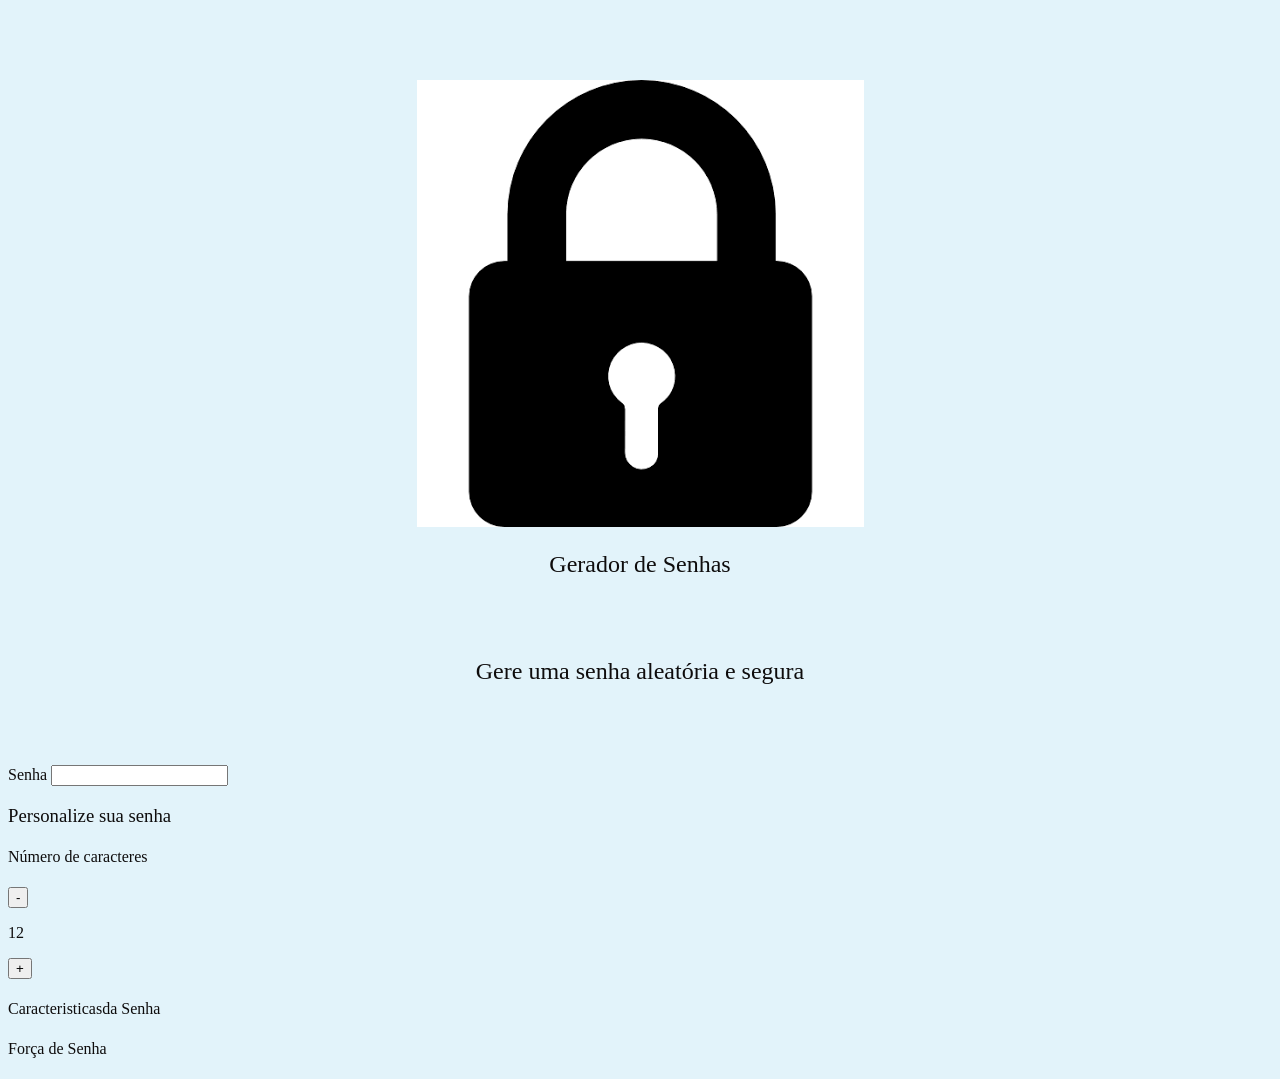
==== index.html @ 0f3dcfeb "27/07" ====
<!DOCTYPE html>
<html lang="pt-br">
<head>
<meta charset="UTF-8">
<meta name="viewport" content="width=device-width, initial-scale=1.0">
<title>Gerador de Senhas</title>
<link rel="stylesheet" href="style.css">
</head>
<body>
   <section class="conteudo">
    <div class="conteudo-titulo">
        <img src="cadeado.png" alt="cadeado fechado">
        <h1 class="titulo-principal">Gerador de Senhas</h1>
        <h2 class="titulo-secundario">Gere uma senha aleatória e segura</h2>
    </div>
    
    <div class="conteudo-senha">
        <label for="senha">Senha</label>
        <input name="senha" type="text" id="campo-senha">
    </div>
    <div class="parametro"></div>
        <h3 class="parametro-titulo">Personalize sua senha</h3>
        <div class="parametro-coluna__senha">
            <div class="parametro-senha">
                <h4 class="parametro-senha__titulo">Número de caracteres</h4>
                <div class="parametro-senha-botoes">
                    <button class="parametro-senha__botao">-</button>
                    <p class="parametro-senha__texto">12</p>
                    <button class="parametro-senha__botao">+</button>
                </div>
            </div> 
            <div class="parametro-senha">
        <h4 class="parametro-senha__titulo">Caracteristicasda Senha</h4>
        </div>
        <div class="parametro-senha">
            <h4 class="parametro-senha__titulo">Força de Senha</h4>
        </div>
       </div>
    </div>
   </section>
</body>
</html>
---- style.css ----
@import url('https://fonts.googleapis.com/css2?family=Roboto:ital,wght@0,100..900;1,100..900&display=swap');

:root{
    --branco: rgb(14, 12, 12);
    --cor-de-fundo: #dff2fae1;
    --fundo-de-senha: #162E93;
    --fundo-texto: #1A1953;
    --borda: #080616;
    --fonte:"Roboto", sans-serif;

}
*{
    font-weight:400;
}
body{
    color: var(--branco);
    background-color: var(--cor-de-fundo);
    font-family: var(--roboto)
}
.titulo-princial{
    font-family: var(--fonte);
    font-size: 32px;
}
.titulo-secundario{
    font-size: 24px;
    text-align: center;
    margin: 80px;
}
.conteudo-titulo{
    text-align: center;
    margin: 80px;
}
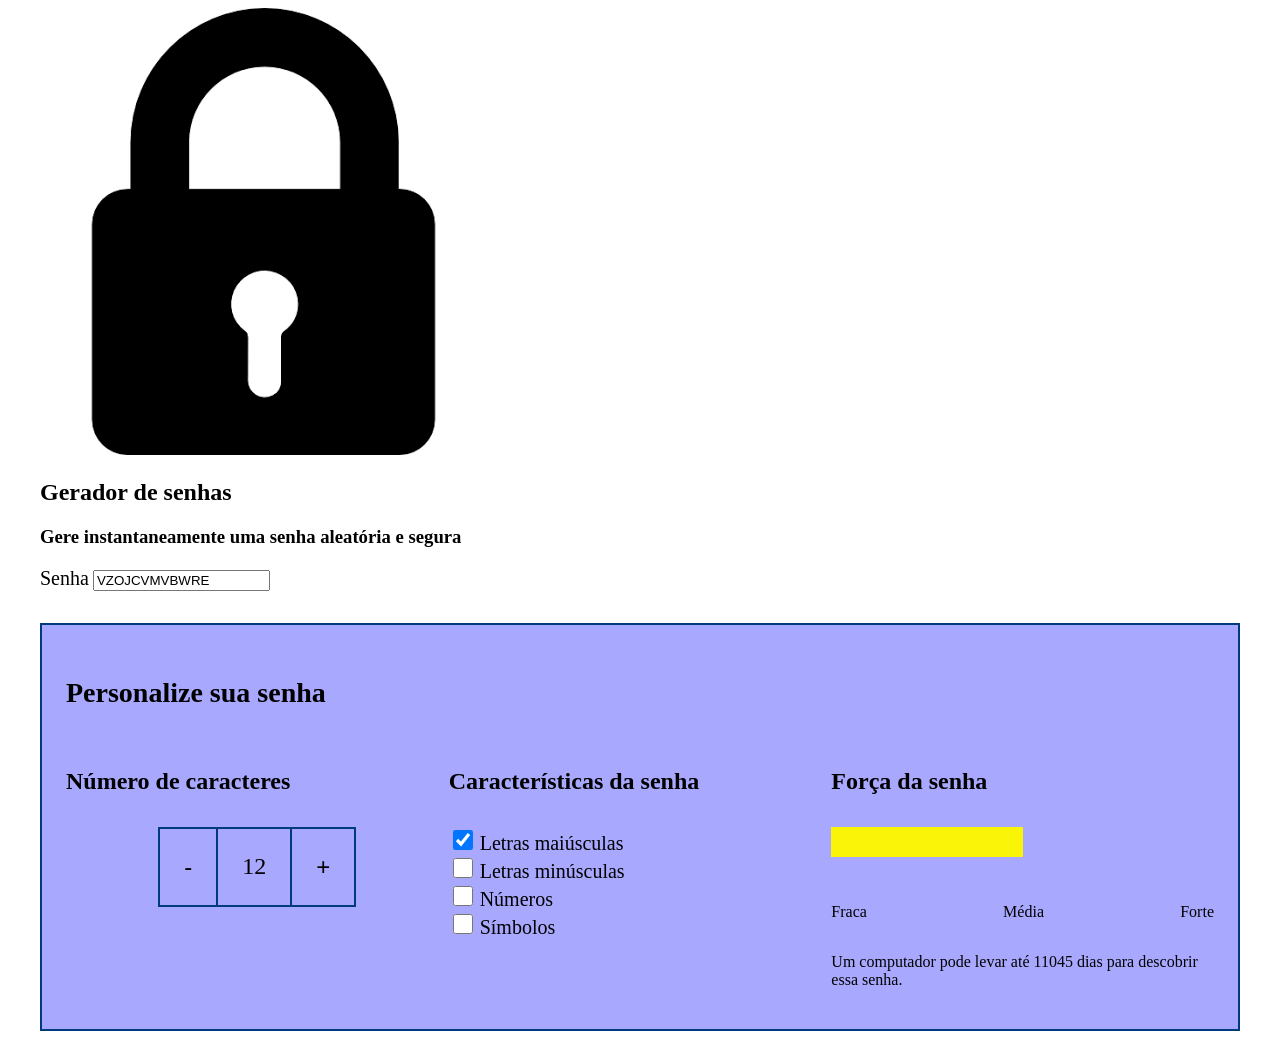
==== commit 290f6f64: "ok" ====
--- a/index.html
+++ b/index.html
@@ -1,42 +1,67 @@
 <!DOCTYPE html>
 <html lang="pt-br">
+
 <head>
-<meta charset="UTF-8">
-<meta name="viewport" content="width=device-width, initial-scale=1.0">
-<title>Gerador de Senhas</title>
-<link rel="stylesheet" href="style.css">
+    <meta charset="UTF-8">
+    <meta name="viewport" content="width=device-width, initial-scale=1.0">
+    <title>Gerador de senha</title>
+    <link rel="stylesheet" href="style.css">
 </head>
+
 <body>
-   <section class="conteudo">
-    <div class="conteudo-titulo">
-        <img src="cadeado.png" alt="cadeado fechado">
-        <h1 class="titulo-principal">Gerador de Senhas</h1>
-        <h2 class="titulo-secundario">Gere uma senha aleatória e segura</h2>
-    </div>
-    
-    <div class="conteudo-senha">
-        <label for="senha">Senha</label>
-        <input name="senha" type="text" id="campo-senha">
-    </div>
-    <div class="parametro"></div>
-        <h3 class="parametro-titulo">Personalize sua senha</h3>
-        <div class="parametro-coluna__senha">
-            <div class="parametro-senha">
-                <h4 class="parametro-senha__titulo">Número de caracteres</h4>
-                <div class="parametro-senha-botoes">
-                    <button class="parametro-senha__botao">-</button>
-                    <p class="parametro-senha__texto">12</p>
-                    <button class="parametro-senha__botao">+</button>
+    <section class="conteudo">
+        <div class="conteudo-titulo">
+            <img src="cadeado.png" alt="cadeado fechado">
+            <h2 class="titulo-principal">Gerador de senhas</h2>
+            <h3 class="titulo-secundario">Gere instantaneamente uma senha aleatória e segura</h3>
+        </div>
+        <div class="conteudo-senha">
+            <label for="senha">Senha</label>
+            <input name="senha" type="text" id="campo-senha" readonly>
+        </div>
+        <div class="parametro">
+            <h3 class="parametro-titulo">Personalize sua senha</h3>
+            <div class="parametro-coluna__senha">
+                <div class="parametro-senha">
+                    <h4 class="parametro-senha__titulo">Número de caracteres</h4>
+                    <div class="parametro-senha-botoes">
+                        <button class="parametro-senha__botao">-</button>
+                        <p class="parametro-senha__texto">12</p>
+                        <button class="parametro-senha__botao">+</button>
+                    </div>
+                </div>               
+                <div class="parametro-senha">
+                    <h4 class="parametro-senha__titulo">Características da senha</h4>
+                    <div class="parametro-senha-checkbox">
+                        <input name="maiusculo" type="checkbox" class="checkbox" checked>
+                        <label for="maiusculo">Letras maiúsculas</label>
+                    </div>
+                    <div class="parametro-senha-checkbox">
+                        <input name="minusculo" type="checkbox" class="checkbox">
+                        <label for="minusculo">Letras minúsculas</label>
+                    </div>
+                    <div class="parametro-senha-checkbox">
+                        <input name="numero" type="checkbox" class="checkbox">
+                        <label for="numero">Números</label>
+                    </div>
+                    <div class="parametro-senha-checkbox">
+                        <input name="simbolo" type="checkbox" class="checkbox">
+                        <label for="simbolo">Símbolos</label>
+                    </div>
                 </div>
-            </div> 
-            <div class="parametro-senha">
-        <h4 class="parametro-senha__titulo">Caracteristicasda Senha</h4>
+                <div class="parametro-senha">
+                    <h4 class="parametro-senha__titulo">Força da senha</h4>
+                    <div class="barra"></div>
+                    <div class="forca fraca"></div>
+                    <div class="parametro-senha-textos">
+                        <p>Fraca</p>
+                        <p>Média</p>
+                        <p>Forte</p>
+                    </div>
+                    <p class="entropia"></p>
+                </div>
+            </div>
         </div>
-        <div class="parametro-senha">
-            <h4 class="parametro-senha__titulo">Força de Senha</h4>
-        </div>
-       </div>
-    </div>
-   </section>
-</body>
-</html>+    </section>
+    <script src="main.js"></script>
+</body> 
--- a/style.css
+++ b/style.css
@@ -1,32 +1,111 @@
 @import url('https://fonts.googleapis.com/css2?family=Roboto:ital,wght@0,100..900;1,100..900&display=swap');
 
 :root{
-    --branco: rgb(14, 12, 12);
-    --cor-de-fundo: #dff2fae1;
-    --fundo-de-senha: #162E93;
-    --fundo-texto: #1A1953;
-    --borda: #080616;
+    --branco: rgb(3, 0, 0);
+    --cor-de-fundo: #ffffffe1;
+    --fundo-de-senha: #b0d5f8fa;
+    --fundo-texto: #a9a8ff;
+    --borda: #003b7e;
     --fonte:"Roboto", sans-serif;
+}
 
+#campo-senha:focus{
+    outline: none;
 }
-*{
-    font-weight:400;
+
+.conteudo{
+    max-width: 1200px;
+    margin: 0 auto;
 }
-body{
+
+.parametro{
+    background-color: var(--fundo-texto);
+    border: 2px solid var(--borda);
+    margin-top: 32px;
+    padding: 24px;
+}
+
+.parametro-titulo{
+    font-family: var(--roboto-mono);
+    font-size: 28px;
+}
+
+.parametro-senha__titulo{
+    font-size:24px;
+}
+
+.parametro-coluna__senha{
+    display: flex;
+    flex-direction: column;
+    justify-content: center;
+}
+.parametro-senha{
+    width: 50%;
+    margin: 0 auto;
+}
+
+.parametro-senha-botoes{
+    display: flex;
+    justify-content: center;
+}
+
+.parametro-senha__botao{
+    background-color: var(--fundo-texto);
     color: var(--branco);
-    background-color: var(--cor-de-fundo);
-    font-family: var(--roboto)
+    border: 2px solid var(--borda);
+    padding: 24px;
+    font-size: 24px;
+    cursor: pointer;
 }
-.titulo-princial{
-    font-family: var(--fonte);
-    font-size: 32px;
+.parametro-senha__texto{
+    padding: 24px;
+    border-top: 2px solid var(--borda);
+    border-bottom: 2px solid var(--borda);
+    margin: 0;
+    font-size: 24px;
 }
-.titulo-secundario{
-    font-size: 24px;
-    text-align: center;
-    margin: 80px;
+
+label{
+    font-size: 20px;
 }
-.conteudo-titulo{
-    text-align: center;
-    margin: 80px;
+
+.checkbox{
+    width: 20px;
+    height: 20px;
+    cursor: pointer;
+}
+
+.barra{
+    background-color: var(--fundo-senha);
+    height: 30px;
+    width: 100%;
+}
+.forca{
+    height: 30px;
+    position: relative;
+    bottom: 30px;
+}
+.fraca{
+    width: 25%;
+    background-color: #E71B32; 
+}
+.media{
+    background-color: #FAF408;
+    width: 50%;
+}
+.forte{
+    background-color: #00FF85;
+    width: 100%;
+}
+
+.parametro-senha-textos{
+    display: flex;
+    justify-content: space-between;
+}
+
+
+@media screen and (min-width: 768px) {
+    .parametro-coluna__senha{
+        flex-direction: row;
+    }
 }
